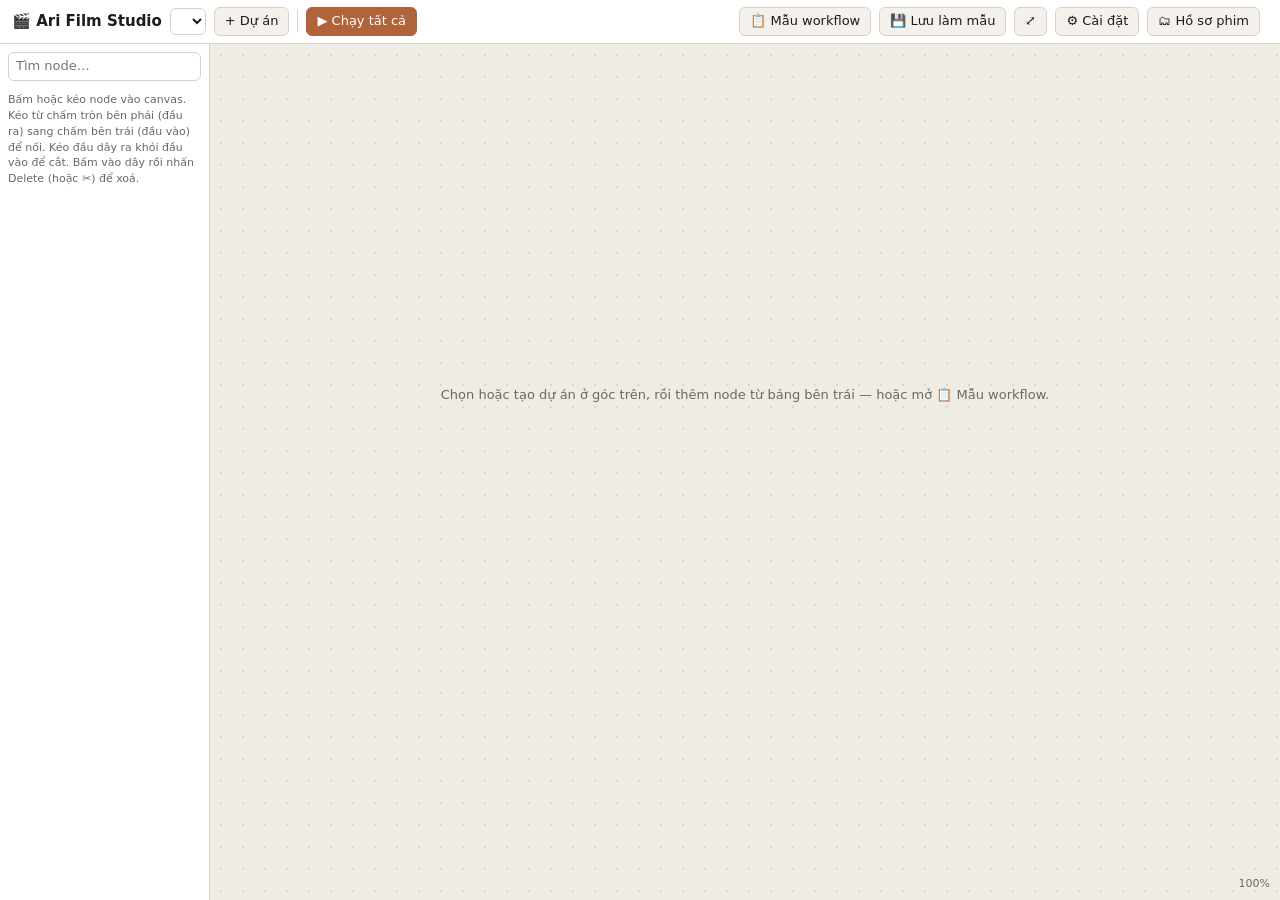
==== ari-film-studio/giao-dien/canvas.html @ f79e52fa "Studio: node-based workflow canvas with templates per industry and direct API providers - Canvas (va" ====
<!doctype html>
<html lang="vi">
<head>
<meta charset="utf-8">
<meta name="viewport" content="width=device-width, initial-scale=1">
<title>Ari Film Studio — Workflow</title>
<link rel="stylesheet" href="canvas.css">
</head>
<body>
<header class="bar">
  <div class="brand">🎬 Ari Film Studio</div>
  <select id="projectSelect" aria-label="Dự án"></select>
  <button class="btn" id="newProject">+ Dự án</button>
  <span class="sep"></span>
  <button class="btn run" id="runAll" title="Chạy mọi node đủ đầu vào">▶ Chạy tất cả</button>
  <span id="runState" class="muted"></span>
  <span id="tplBanner" class="tpl-banner"></span>
  <button class="btn" id="tplExit">Thoát sửa mẫu</button>
  <span class="grow"></span>
  <button class="btn" id="tplBtn">📋 Mẫu workflow</button>
  <button class="btn" id="saveTpl">💾 Lưu làm mẫu</button>
  <button class="btn" id="fitBtn" title="Xem toàn bộ">⤢</button>
  <button class="btn" id="settingsBtn">⚙ Cài đặt</button>
  <a class="btn" href="/ho-so.html" title="Hồ sơ phim: ý tưởng, tham chiếu, kịch bản, shot list (9 khung)">🗂 Hồ sơ phim</a>
  <span id="saveState" class="muted"></span>
</header>

<div class="layout">
  <aside class="palette" id="palette">
    <input type="search" id="paletteSearch" placeholder="Tìm node…">
    <div id="paletteList"></div>
    <p class="hint">Bấm hoặc kéo node vào canvas. Kéo từ chấm tròn bên phải (đầu ra) sang chấm bên trái (đầu vào) để nối. Kéo đầu dây ra khỏi đầu vào để cắt. Bấm vào dây rồi nhấn Delete (hoặc ✂) để xoá.</p>
  </aside>

  <main class="stage" id="stage">
    <div class="world" id="world">
      <svg class="edges" id="edges"></svg>
      <div id="nodes"></div>
    </div>
    <div class="empty" id="empty">Chọn hoặc tạo dự án ở góc trên, rồi thêm node từ bảng bên trái — hoặc mở 📋 Mẫu workflow.</div>
    <div class="zoom muted" id="zoomLabel">100%</div>
  </main>

  <aside class="inspector hidden" id="inspector"></aside>
</div>

<dialog id="dlg"></dialog>
<script src="canvas.js"></script>
</body>
</html>
---- ari-film-studio/giao-dien/canvas.css ----
:root {
  --bg: #efece6; --grid: #dcd6cc; --surface: #ffffff; --surface-2: #f4f1ec; --text: #1f1c19; --muted: #6f675e;
  --border: #d9d1c5; --accent: #b0643c; --accent-text: #fff; --edge: #8f877d; --sel: #b0643c;
  --st-chua_chay: #a39b90; --st-dang_chay: #3a86ff; --st-xong: #2f8a57; --st-loi: #c2413b;
  --st-cho_claude: #7b61d9; --st-cho_nguoi_dung: #d9822b; --st-cho_duyet: #c9a227;
}
@media (prefers-color-scheme: dark) {
  :root:not([data-theme="light"]) {
    --bg: #151311; --grid: #24211d; --surface: #201d1a; --surface-2: #2a2622; --text: #efe9e2; --muted: #a39a90;
    --border: #3a342e; --accent: #e08a5a; --accent-text: #1a1310; --edge: #7d766d;
  }
}
* { box-sizing: border-box; }
html, body { height: 100%; }
body { margin: 0; font: 13px/1.45 system-ui, "Segoe UI", Roboto, sans-serif; background: var(--bg); color: var(--text); display: flex; flex-direction: column; overflow: hidden; }
button, input, select, textarea { font: inherit; color: inherit; }
select, input[type=text], input[type=number], input[type=search], input[type=password], textarea {
  background: var(--surface); border: 1px solid var(--border); border-radius: 6px; padding: 4px 7px; min-width: 0; width: 100%;
}
textarea { resize: vertical; min-height: 64px; }
.hidden { display: none !important; }
.muted { color: var(--muted); }
.btn { background: var(--surface-2); border: 1px solid var(--border); border-radius: 6px; padding: 4px 10px; cursor: pointer; text-decoration: none; color: inherit; white-space: nowrap; }
.btn:hover { border-color: var(--accent); }
.btn.run, .btn.primary { background: var(--accent); color: var(--accent-text); border-color: var(--accent); }
.btn.danger { color: var(--st-loi); }
.btn.small { padding: 1px 7px; font-size: 12px; }

.bar { display: flex; gap: 8px; align-items: center; padding: 7px 12px; background: var(--surface); border-bottom: 1px solid var(--border); flex-wrap: wrap; }
.bar select { width: auto; max-width: 260px; }
.brand { font-weight: 700; font-size: 15px; }
.sep { width: 1px; height: 22px; background: var(--border); }
.grow { flex: 1; }

.layout { flex: 1; display: flex; min-height: 0; }
.palette { width: 210px; background: var(--surface); border-right: 1px solid var(--border); padding: 8px; overflow-y: auto; flex: 0 0 auto; }
.palette h4 { margin: 12px 0 4px; font-size: 11px; text-transform: uppercase; letter-spacing: .04em; color: var(--muted); }
.pitem { padding: 5px 8px; border: 1px solid var(--border); border-left: 4px solid var(--c, var(--border)); border-radius: 6px; margin-bottom: 4px; cursor: grab; background: var(--surface-2); }
.pitem:hover { border-color: var(--accent); }
.hint { font-size: 11px; color: var(--muted); }

.stage { flex: 1; position: relative; overflow: hidden; cursor: grab; touch-action: none;
  background-color: var(--bg); background-image: radial-gradient(var(--grid) 1px, transparent 1px); background-size: 22px 22px; }
.stage.panning { cursor: grabbing; }
.world { position: absolute; left: 0; top: 0; transform-origin: 0 0; }
.edges { position: absolute; left: 0; top: 0; width: 1px; height: 1px; overflow: visible; pointer-events: none; }
.edges path { fill: none; stroke: var(--edge); stroke-width: 2.2; pointer-events: stroke; cursor: pointer; }
.edges path.hit { stroke: transparent; stroke-width: 14; }
.edges path.sel { stroke: var(--sel); stroke-width: 3.2; }
.edges path.temp { stroke-dasharray: 6 5; pointer-events: none; }
.edges .cut { pointer-events: all; cursor: pointer; }
.empty { position: absolute; inset: 40% 0 auto; text-align: center; color: var(--muted); pointer-events: none; }
.zoom { position: absolute; right: 10px; bottom: 8px; font-size: 11px; }

.node { position: absolute; width: 236px; background: var(--surface); border: 1px solid var(--border); border-radius: 10px; box-shadow: 0 1px 3px rgba(0,0,0,.08); cursor: default; }
.node.sel { outline: 2px solid var(--sel); }
.node.locked { opacity: .85; }
.nhead { display: flex; align-items: center; gap: 6px; padding: 6px 8px; border-bottom: 1px solid var(--border); border-radius: 10px 10px 0 0; cursor: move;
  background: color-mix(in srgb, var(--c, var(--border)) 16%, var(--surface)); }
.nhead .t { font-weight: 600; flex: 1; overflow: hidden; text-overflow: ellipsis; white-space: nowrap; }
.dot { width: 10px; height: 10px; border-radius: 50%; flex: 0 0 auto; background: var(--st-chua_chay); }
.dot.dang_chay { background: var(--st-dang_chay); animation: pulse 1s infinite; }
.dot.xong { background: var(--st-xong); } .dot.loi { background: var(--st-loi); } .dot.cho_claude { background: var(--st-cho_claude); }
.dot.cho_nguoi_dung { background: var(--st-cho_nguoi_dung); } .dot.cho_duyet { background: var(--st-cho_duyet); }
@keyframes pulse { 50% { opacity: .35; } }
.nbody { padding: 6px 8px; display: flex; flex-direction: column; gap: 5px; }
.nbody select, .nbody input { font-size: 12px; padding: 2px 5px; }
.nbody textarea { font-size: 12px; min-height: 46px; }
.ports { display: flex; justify-content: space-between; gap: 6px; }
.pcol { display: flex; flex-direction: column; gap: 3px; min-width: 0; }
.pcol.out { align-items: flex-end; }
.port { display: flex; align-items: center; gap: 5px; font-size: 11px; color: var(--muted); white-space: nowrap; }
.pdot { width: 12px; height: 12px; border-radius: 50%; border: 2px solid var(--surface); box-shadow: 0 0 0 1px var(--pc, #999); background: var(--pc, #999); cursor: crosshair; flex: 0 0 auto; }
.pcol.in .pdot { margin-left: -14px; }
.pcol.out .pdot { margin-right: -14px; }
.pdot.multi { border-radius: 3px; }
.pdot.ok { transform: scale(1.35); }
.preview img, .preview video { width: 100%; border-radius: 6px; display: block; max-height: 150px; object-fit: cover; background: #000; }
.preview audio { width: 100%; height: 30px; }
.preview .txt { font-size: 11px; background: var(--surface-2); border-radius: 6px; padding: 5px; max-height: 84px; overflow: hidden; white-space: pre-wrap; }
.status { font-size: 11px; color: var(--muted); }
.status.loi { color: var(--st-loi); white-space: pre-wrap; max-height: 60px; overflow: hidden; }
.stale { font-size: 11px; color: var(--st-cho_nguoi_dung); }
.drop { border: 1.5px dashed var(--border); border-radius: 6px; padding: 6px; text-align: center; font-size: 11px; color: var(--muted); cursor: pointer; }
.drop.over { border-color: var(--accent); color: var(--accent); }
.nfoot { display: flex; gap: 4px; padding: 0 8px 7px; }

.inspector { width: 330px; background: var(--surface); border-left: 1px solid var(--border); padding: 12px; overflow-y: auto; flex: 0 0 auto; display: flex; flex-direction: column; gap: 9px; }
.inspector h3 { margin: 0; font-size: 15px; }
.field { display: flex; flex-direction: column; gap: 3px; }
.field > span { font-size: 11px; font-weight: 600; color: var(--muted); }
.row { display: flex; gap: 6px; flex-wrap: wrap; align-items: center; }
.box { background: var(--surface-2); border-radius: 8px; padding: 8px; font-size: 12px; white-space: pre-wrap; max-height: 260px; overflow: auto; }
.chipk { display: inline-block; font-size: 11px; padding: 1px 7px; border-radius: 999px; background: var(--surface-2); border: 1px solid var(--border); }

dialog { border: 1px solid var(--border); border-radius: 12px; background: var(--surface); color: var(--text); max-width: 560px; width: 92vw; padding: 16px; }
dialog::backdrop { background: rgba(0,0,0,.35); }
dialog h3 { margin-top: 0; }
.tpl { border: 1px solid var(--border); border-radius: 8px; padding: 8px 10px; margin-bottom: 8px; cursor: pointer; }
.tpl:hover { border-color: var(--accent); }
.keys { display: grid; grid-template-columns: 140px 1fr; gap: 6px 10px; align-items: center; }

@media (max-width: 800px) {
  .palette { position: absolute; z-index: 5; height: calc(100% - 50px); width: 190px; }
  .palette.collapsed { display: none; }
  .inspector { position: absolute; right: 0; z-index: 6; height: calc(100% - 50px); width: min(330px, 92vw); }
}

.tpl-banner, #tplExit { display: none; }
body.tpl-mode .tpl-banner { display: inline; font-weight: 600; color: var(--accent); }
body.tpl-mode #tplExit { display: inline-block; }
body.tpl-mode #runAll, body.tpl-mode #projectSelect, body.tpl-mode #newProject { opacity: .4; pointer-events: none; }
body.tpl-mode .stage { box-shadow: inset 0 0 0 3px var(--accent); }
.check { display: flex; gap: 7px; align-items: flex-start; font-size: 12px; }
.check input { margin-top: 3px; flex: 0 0 auto; }
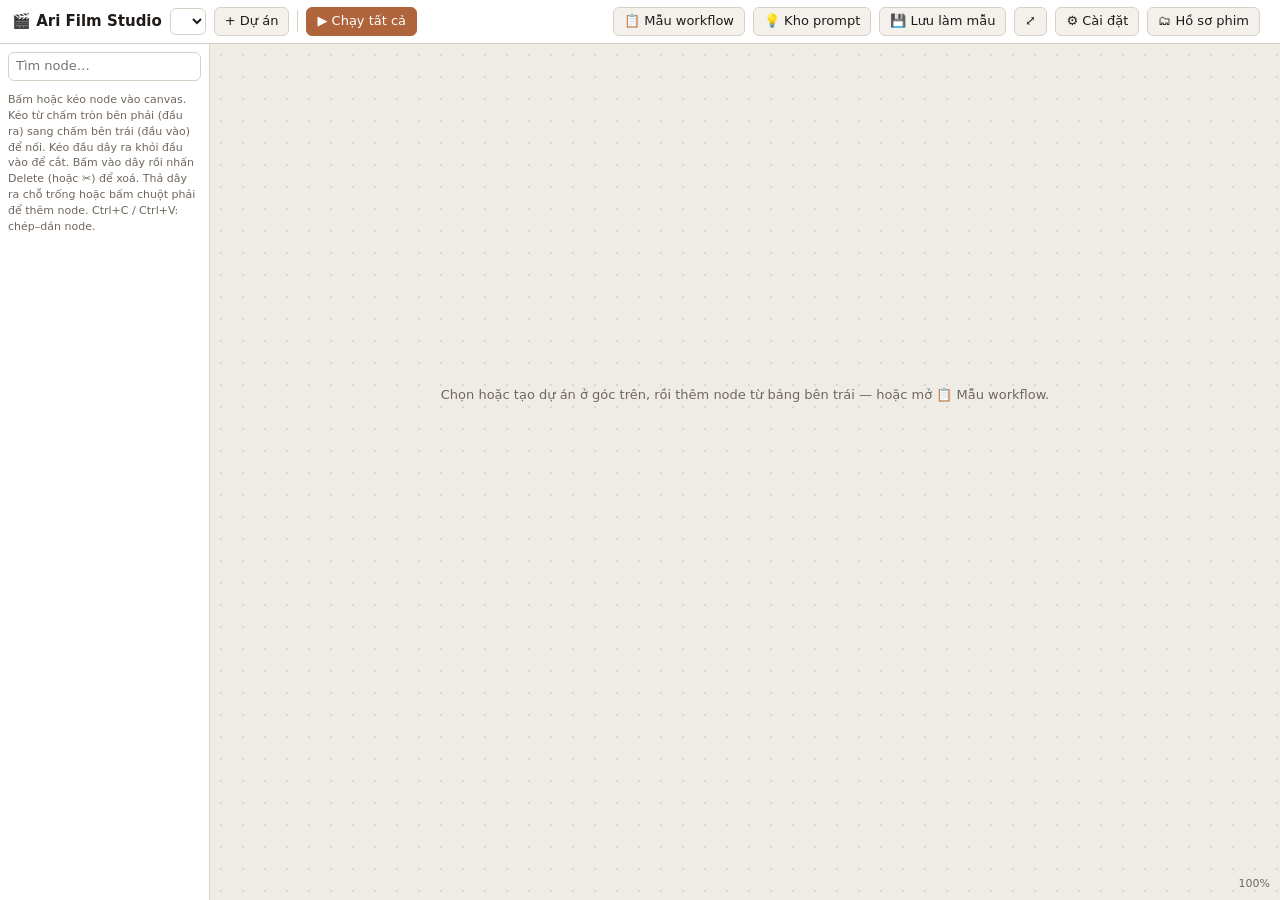
==== commit e9ccf002: "Studio: prompt library, camera picker, node result history, wire-drop node menu, copy/paste, chat-st" ====
--- a/ari-film-studio/giao-dien/canvas.html
+++ b/ari-film-studio/giao-dien/canvas.html
@@ -18,6 +18,7 @@
   <button class="btn" id="tplExit">Thoát sửa mẫu</button>
   <span class="grow"></span>
   <button class="btn" id="tplBtn">📋 Mẫu workflow</button>
+  <button class="btn" id="promptBtn" title="Prompt mẫu theo ngành — chèn vào node đang chọn">💡 Kho prompt</button>
   <button class="btn" id="saveTpl">💾 Lưu làm mẫu</button>
   <button class="btn" id="fitBtn" title="Xem toàn bộ">⤢</button>
   <button class="btn" id="settingsBtn">⚙ Cài đặt</button>
@@ -29,7 +30,7 @@
   <aside class="palette" id="palette">
     <input type="search" id="paletteSearch" placeholder="Tìm node…">
     <div id="paletteList"></div>
-    <p class="hint">Bấm hoặc kéo node vào canvas. Kéo từ chấm tròn bên phải (đầu ra) sang chấm bên trái (đầu vào) để nối. Kéo đầu dây ra khỏi đầu vào để cắt. Bấm vào dây rồi nhấn Delete (hoặc ✂) để xoá.</p>
+    <p class="hint">Bấm hoặc kéo node vào canvas. Kéo từ chấm tròn bên phải (đầu ra) sang chấm bên trái (đầu vào) để nối. Kéo đầu dây ra khỏi đầu vào để cắt. Bấm vào dây rồi nhấn Delete (hoặc ✂) để xoá. Thả dây ra chỗ trống hoặc bấm chuột phải để thêm node. Ctrl+C / Ctrl+V: chép–dán node.</p>
   </aside>
 
   <main class="stage" id="stage">
@@ -46,5 +47,6 @@
 
 <dialog id="dlg"></dialog>
 <script src="canvas.js"></script>
+<script src="canvas-cong-cu.js"></script>
 </body>
 </html>
--- a/ari-film-studio/giao-dien/canvas.css
+++ b/ari-film-studio/giao-dien/canvas.css
@@ -113,3 +113,46 @@
 body.tpl-mode .stage { box-shadow: inset 0 0 0 3px var(--accent); }
 .check { display: flex; gap: 7px; align-items: flex-start; font-size: 12px; }
 .check input { margin-top: 3px; flex: 0 0 auto; }
+
+dialog.wide { max-width: 1100px; width: 94vw; max-height: 92vh; }
+.tgrid { display: grid; grid-template-columns: repeat(auto-fill, minmax(190px, 1fr)); gap: 12px; }
+.tcard { border: 1px solid var(--border); border-radius: 10px; overflow: hidden; cursor: pointer; background: var(--surface-2); display: flex; flex-direction: column; }
+.tcard:hover { border-color: var(--accent); }
+.tmedia { background: #111; display: flex; align-items: center; justify-content: center; overflow: hidden; }
+.tmedia video, .tmedia img { width: 100%; height: 100%; object-fit: cover; display: block; }
+.tmedia.r9x16 { aspect-ratio: 9 / 13; } .tmedia.r16x9, .tmedia.r21x9 { aspect-ratio: 16 / 9; } .tmedia.r1x1, .tmedia.r4x5 { aspect-ratio: 1; }
+.tmedia.big { max-height: 70vh; } .tmedia.big video { object-fit: contain; }
+.tmedia.small { aspect-ratio: 16 / 9; border-radius: 8px; }
+.noimg { color: #bbb; font-size: 34px; display: flex; flex-direction: column; align-items: center; gap: 4px; }
+.noimg small { font-size: 11px; }
+.tinfo { padding: 8px 10px; display: flex; flex-direction: column; gap: 5px; font-size: 12px; }
+.tdetail { display: grid; grid-template-columns: minmax(220px, 360px) 1fr; gap: 16px; margin-top: 10px; }
+.tside { display: flex; flex-direction: column; gap: 8px; min-width: 0; }
+.tside h4 { margin: 8px 0 0; }
+@media (max-width: 760px) { .tdetail { grid-template-columns: 1fr; } }
+
+/* canvas-cong-cu.js: kho prompt, máy quay, menu node, lịch sử, hỏi–đáp */
+.btn.on, .chip.on { background: var(--accent); color: var(--accent-text); border-color: var(--accent); }
+.tabs { margin-bottom: 6px; }
+.plist { display: grid; grid-template-columns: repeat(auto-fill, minmax(300px, 1fr)); gap: 10px; margin-top: 10px; max-height: 58vh; overflow-y: auto; }
+.plist > p { grid-column: 1 / -1; margin: 0; }
+.pcard { border: 1px solid var(--border); border-radius: 10px; padding: 9px 10px; background: var(--surface-2); display: flex; flex-direction: column; gap: 6px; font-size: 12px; }
+.ptext { background: var(--surface); border: 1px solid var(--border); border-radius: 6px; padding: 6px 8px; font-size: 12px; white-space: pre-wrap; max-height: 150px; overflow: auto; }
+.ptext mark { background: color-mix(in srgb, var(--accent) 28%, transparent); color: inherit; border-radius: 3px; padding: 0 2px; }
+.phs { display: grid; grid-template-columns: repeat(auto-fill, minmax(120px, 1fr)); gap: 5px; }
+.nmenu { position: fixed; z-index: 50; width: 230px; background: var(--surface); border: 1px solid var(--border); border-radius: 10px; box-shadow: 0 8px 28px rgba(0,0,0,.2); padding: 8px; overflow-y: auto; }
+.nmenu h4 { margin: 8px 0 3px; font-size: 11px; text-transform: uppercase; color: var(--muted); }
+.nmenu .pitem { cursor: pointer; }
+.hist summary { cursor: pointer; font-weight: 600; font-size: 12px; }
+.hgrid { display: grid; grid-template-columns: repeat(2, 1fr); gap: 6px; margin-top: 6px; }
+.hitem { border: 1px solid var(--border); border-radius: 8px; padding: 4px; display: flex; flex-direction: column; gap: 3px; }
+.hitem img, .hitem video { width: 100%; height: 90px; object-fit: cover; border-radius: 5px; background: #000; display: block; }
+.hitem audio { width: 100%; height: 28px; }
+.hitem .txt { font-size: 11px; max-height: 70px; overflow: hidden; }
+.chatwrap { display: flex; flex-direction: column; gap: 8px; }
+.chat { display: flex; flex-direction: column; gap: 6px; max-height: 44vh; overflow-y: auto; padding: 4px; }
+.msg { max-width: 85%; padding: 7px 10px; border-radius: 12px; white-space: pre-wrap; font-size: 12.5px; }
+.msg.bot { background: var(--surface-2); border: 1px solid var(--border); align-self: flex-start; border-bottom-left-radius: 3px; }
+.msg.me { background: var(--accent); color: var(--accent-text); align-self: flex-end; border-bottom-right-radius: 3px; }
+.msg img { max-width: 160px; border-radius: 8px; display: block; }
+.chatbox { display: flex; flex-direction: column; gap: 6px; }
